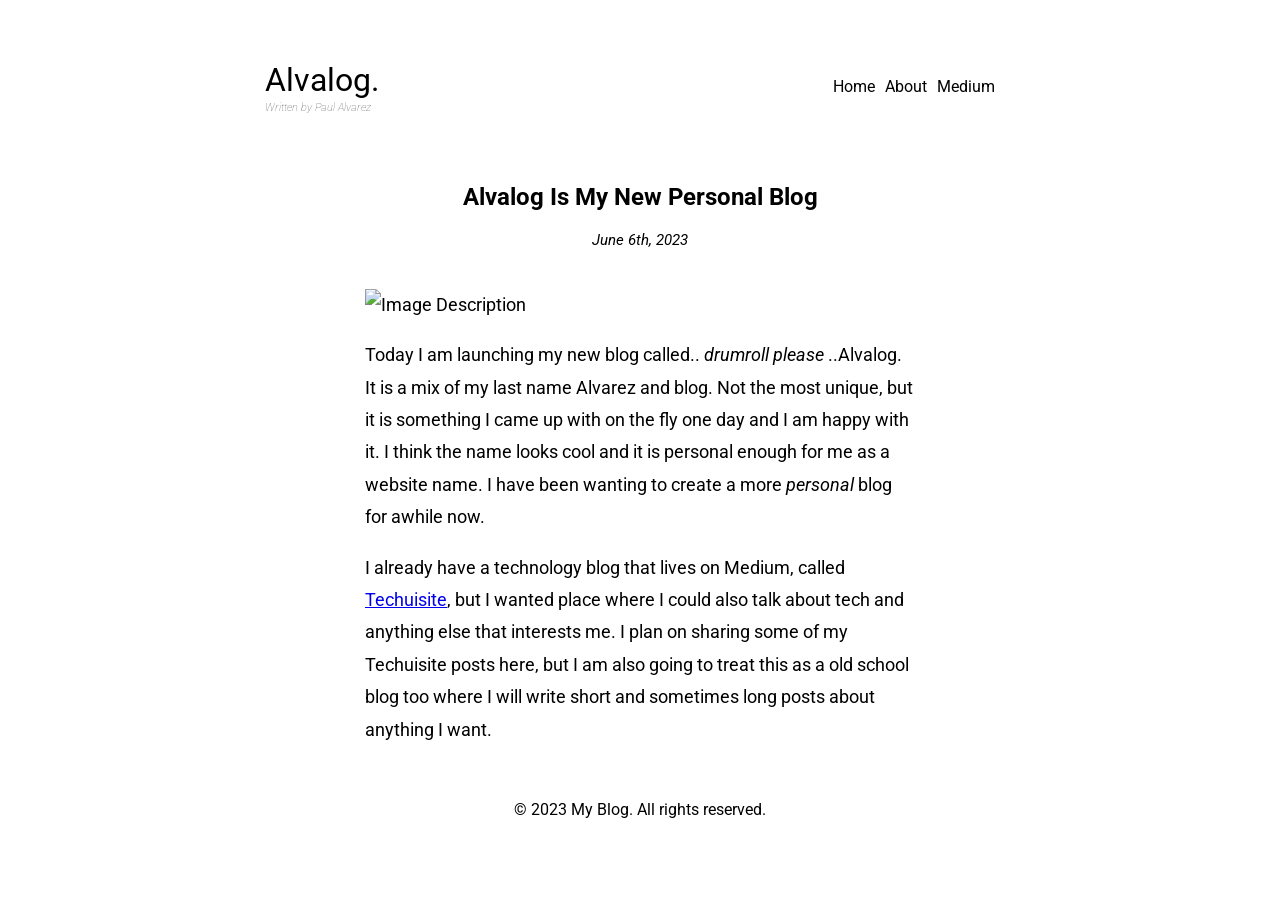
==== index.html @ 6f28a70d "Add files via upload" ====
<!DOCTYPE html>
<html>
<head>
  <title>My Blog</title>
  <link rel="stylesheet" type="text/css" href="styles.css">
</head>
<body>
  <div class="container">
    <header>
      <h1 id="blog-title"><button id="dark-mode-toggle">Alvalog.</h1></button>
      <h2 id="blog-subtitle">Written by Paul Alvarez</h2>
      <input type="checkbox" id="dark-mode-switch">
    </header>
    <nav>
      <ul>
        <li><a href="index.html">Home</a></li>
        <li><a href="about.html">About</a></li>
        <li><a href="https://medium.com/@pauljalvarez" target="_blank">Medium</a></li>
      </ul>
    </nav>
  </div>
  <div class="contentheader">
    <main>
      <article>
        <h2>Alvalog Is My New Personal Blog</h2><p>
        <h3>June 6th, 2023</h3></p>
      </div>
        <div class="content">
        <p>
          <img src="/Users/paulalvarez/Library/CloudStorage/OneDrive-Personal/Documents/Code/Alvalog/Images/MacBookPro-Alvalog.png" alt="Image Description">
        </p>
          <p>
          Today I am launching my new blog called.. <i>drumroll please</i> ..Alvalog. It is a mix of my last name Alvarez and blog. Not the most unique, but it is something I came up with on the fly
          one day and I am happy with it. I think the name looks cool and it is personal enough for me as a website name. I have been wanting to create a more <i>personal</i> blog for awhile now. 
        </p>
        <p>
          I already have a technology blog that lives on Medium, called <a href="https://medium.com/@pauljalvarez" target="_blank">Techuisite</a>, but I wanted place where I could also talk about tech and anything else 
          that interests me. I plan on sharing some of my Techuisite posts here, but I am also going to treat this as a old school blog too where I will write short and sometimes long posts about anything I want. 
        </p>
      </article>
    </div>
    </main>
    <footer>
      <p>&copy; 2023 My Blog. All rights reserved.</p>
    </footer>
    <script>
       // Check if the user's browser preference is dark mode
    if (window.matchMedia && window.matchMedia('(prefers-color-scheme: dark)').matches) {
      // Apply dark mode styles
      document.documentElement.setAttribute('data-theme', 'dark');
    };
      
      // Get a reference to the dark mode switch element
      var darkModeSwitch = document.getElementById('dark-mode-switch');

      // Get a reference to the dark mode toggle button
      var darkModeToggle = document.getElementById('dark-mode-toggle');

      // Add a click event listener to the dark mode toggle button
      darkModeToggle.addEventListener('click', function() {
      // Toggle the checked state of the dark mode switch
      darkModeSwitch.checked = !darkModeSwitch.checked;

      // If the switch is checked (dark mode enabled)
      if (darkModeSwitch.checked) {
      document.body.classList.add('dark-mode'); // Apply dark mode styles
      } else {
      document.body.classList.remove('dark-mode'); // Remove dark mode styles
      }
      });
    </script>
  </div>
</body>
</html>
---- styles.css ----
@import url('https://fonts.googleapis.com/css2?family=Roboto:wght@400;700&display=swap');

body {
    margin: 0;
    padding: 0;
    font-family: 'Roboto', sans-serif;
    background-color: white;
    color: black;
  }

  button#dark-mode-toggle {
    background: none;
    border: none;
    padding: 0;
    font-family: inherit;
    font-size: inherit;
    color: inherit;
    cursor: pointer;
  }

  #dark-mode-switch {
    position: absolute;
    top: -9999px;
    left: -9999px;
  }

  .dark-mode {
    background-color: rgb(0, 0, 0);
    color: rgb(255, 255, 255);
  }
  
  .container {
    display: flex;
    max-width: 750px;
    margin: 0 auto;
    padding: 0 40px;
    justify-content: space-between;
    align-items:center;
  }

  .contentheader {
    max-width: 550px;
    margin: 0 auto;
    padding: 0 40px;
    text-align: center;
  }

  .content {
    max-width: 550px;
    margin: 0 auto;
    padding: 0 40px;
    text-align: left;
    line-height: 1.8;
    font-size: 18px;
  }

  img {
    max-width: 550px;
    background-color: transparent;
  }

  .list {
    max-width: 250px;
    margin: 0 auto;
    padding: 0 40px;
    text-align: left;
    line-height: 1.0;
    font-size: 18px;
    color: inherit;
  }

  h3 {
    font-style: italic;
    font-weight: normal;
    font-size: 15px;
  }
  
  header {
    display: block;
    text-align: left;
    margin: 40px 0;
  }
  
  #blog-title {
    display: block;
  }

  #blog-subtitle {
    font-size: 10px;
    color: #666;
    margin-top: -20px;
    font-style: italic;
    font-weight: lighter;
    font-size: 11px;
  }

  nav {
    margin-right: 10px;
    margin-top: 10px;
  }
  
  nav ul {
    list-style: none;
    margin: 0;
    padding: 0;
    justify-content: right;
    display: flex;
  }
  
  nav ul li {
    display: inline-block;
    margin-right: 10px;
  }
  
  nav ul li a {
    text-decoration: none;
    color: inherit;
  }
  
  main {
    margin-bottom: 40px;
  }
  
  article {
    margin-bottom: 20px;
  }
  
  footer {
    text-align: center;
    padding: 20px 0;
  }
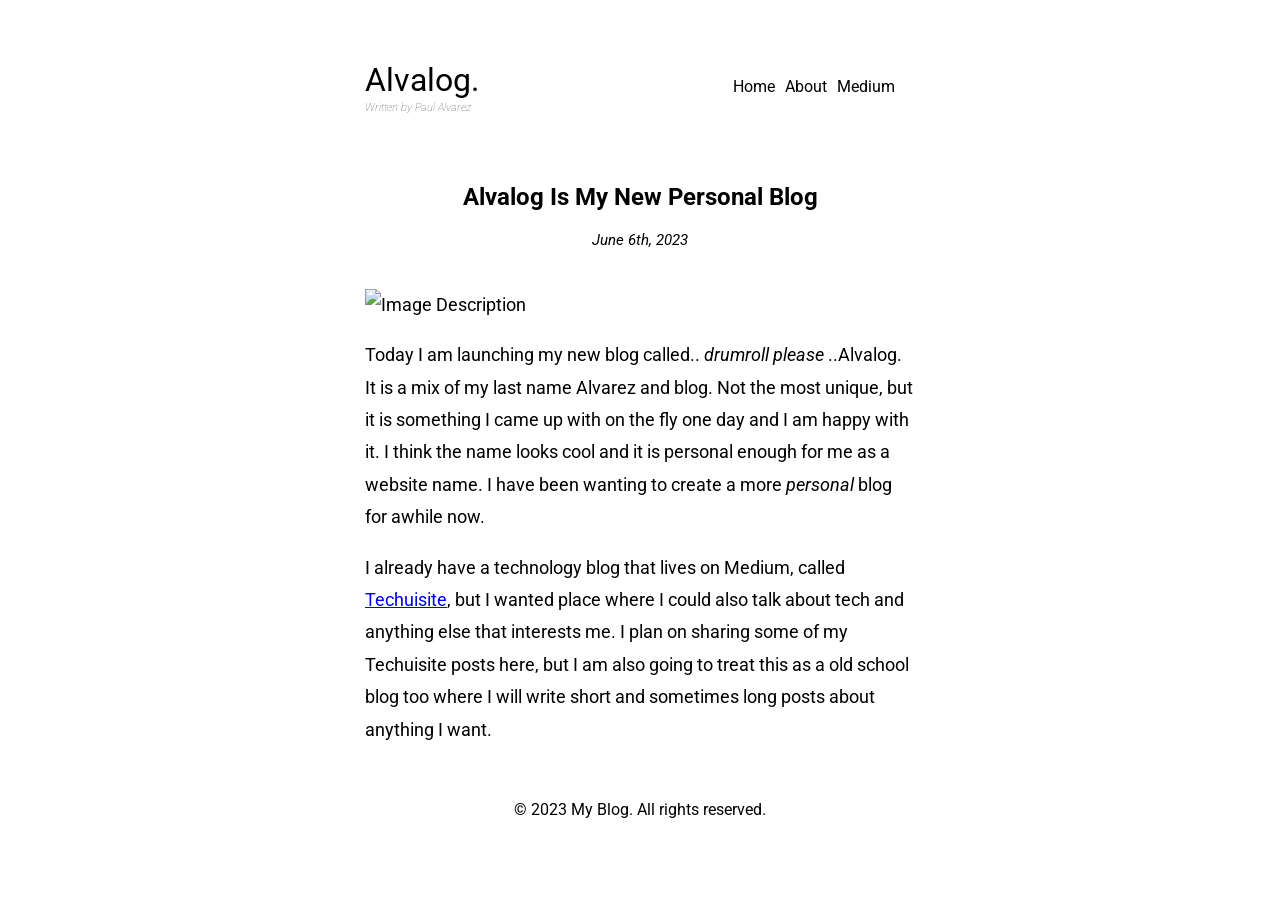
==== commit b82d2b7a: "changed header for article" ====
--- a/index.html
+++ b/index.html
@@ -1,7 +1,7 @@
 <!DOCTYPE html>
 <html>
 <head>
-  <title>My Blog</title>
+  <title>Alvalog.</title>
   <link rel="stylesheet" type="text/css" href="styles.css">
 </head>
 <body>
@@ -22,12 +22,12 @@
   <div class="contentheader">
     <main>
       <article>
-        <h2>Alvalog Is My New Personal Blog</h2><p>
+        <h1>Alvalog Is My New Personal Blog</h1><p>
         <h3>June 6th, 2023</h3></p>
       </div>
         <div class="content">
         <p>
-          <img src="/Users/paulalvarez/Library/CloudStorage/OneDrive-Personal/Documents/Code/Alvalog/Images/MacBookPro-Alvalog.png" alt="Image Description">
+          <img src="https://s3.us-west-1.amazonaws.com/alvalog.org/Images/MacBookPro-Alvalog.png" alt="Image Description">
         </p>
           <p>
           Today I am launching my new blog called.. <i>drumroll please</i> ..Alvalog. It is a mix of my last name Alvarez and blog. Not the most unique, but it is something I came up with on the fly
@@ -43,32 +43,7 @@
     <footer>
       <p>&copy; 2023 My Blog. All rights reserved.</p>
     </footer>
-    <script>
-       // Check if the user's browser preference is dark mode
-    if (window.matchMedia && window.matchMedia('(prefers-color-scheme: dark)').matches) {
-      // Apply dark mode styles
-      document.documentElement.setAttribute('data-theme', 'dark');
-    };
-      
-      // Get a reference to the dark mode switch element
-      var darkModeSwitch = document.getElementById('dark-mode-switch');
-
-      // Get a reference to the dark mode toggle button
-      var darkModeToggle = document.getElementById('dark-mode-toggle');
-
-      // Add a click event listener to the dark mode toggle button
-      darkModeToggle.addEventListener('click', function() {
-      // Toggle the checked state of the dark mode switch
-      darkModeSwitch.checked = !darkModeSwitch.checked;
-
-      // If the switch is checked (dark mode enabled)
-      if (darkModeSwitch.checked) {
-      document.body.classList.add('dark-mode'); // Apply dark mode styles
-      } else {
-      document.body.classList.remove('dark-mode'); // Remove dark mode styles
-      }
-      });
-    </script>
+      <script src="script.js"></script>
   </div>
 </body>
 </html>
--- a/styles.css
+++ b/styles.css
@@ -32,7 +32,7 @@
   
   .container {
     display: flex;
-    max-width: 750px;
+    max-width: 550px;
     margin: 0 auto;
     padding: 0 40px;
     justify-content: space-between;
@@ -61,7 +61,7 @@
   }
 
   .list {
-    max-width: 250px;
+    max-width: 300px;
     margin: 0 auto;
     padding: 0 40px;
     text-align: left;
@@ -69,6 +69,24 @@
     font-size: 18px;
     color: inherit;
   }
+
+  .spacer {
+    padding-top: 20px;
+    padding-bottom: 20px;
+    text-align: center;
+    line-height: 0;
+  }
+  
+  .spacer::before,
+  .spacer::after {
+    content: "\00B7 ";
+    font-size: 24px;
+  }
+  
+  .spacer::after {
+    content: "\00B7 \00B7";
+  }
+  
 
   h3 {
     font-style: italic;
@@ -84,6 +102,12 @@
   
   #blog-title {
     display: block;
+  }
+
+  .blog-title {
+    font-size: 28px;
+    margin-top: 20px;
+    text-align: center;
   }
 
   #blog-subtitle {
@@ -125,8 +149,24 @@
   article {
     margin-bottom: 20px;
   }
+
+  ul {
+    list-style-type: disc;
+    color: inherit;
+  }  
+
+  ul li a:hover {
+    color: gray;
+  }
+
+  ul li a {
+    text-decoration: none;
+    color: inherit;
+  }
+
   
   footer {
     text-align: center;
     padding: 20px 0;
-  }+  }
+  
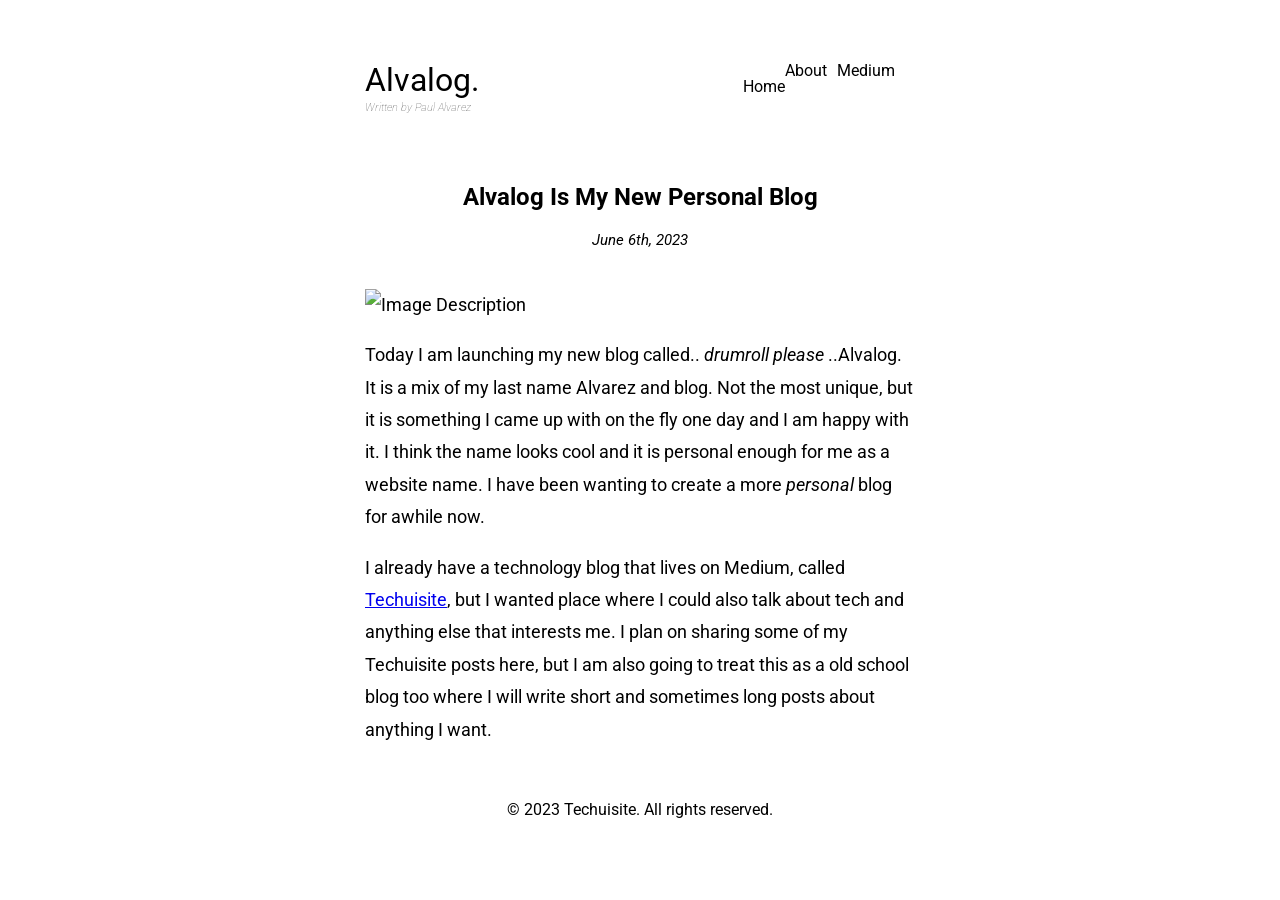
==== commit b9ed8c9f: "add responsive and navbar hamburger" ====
--- a/index.html
+++ b/index.html
@@ -11,12 +11,20 @@
       <h2 id="blog-subtitle">Written by Paul Alvarez</h2>
       <input type="checkbox" id="dark-mode-switch">
     </header>
-    <nav>
-      <ul>
-        <li><a href="index.html">Home</a></li>
-        <li><a href="about.html">About</a></li>
-        <li><a href="https://medium.com/@pauljalvarez" target="_blank">Medium</a></li>
+    <nav class = "navbar">
+      <ul class = "nav-menu">
+        <li class = "nav-item">
+          <a href="index.html" class = "nav-link">Home</a>
+        </li>
+        <li><a href="about.html" class = "nav-link">About</a>
+        </li>
+        <li><a href="https://medium.com/@pauljalvarez" target="_blank" class = "nav-link">Medium</a></li>
       </ul>
+      <div class = "hamburger">
+        <span class = "bar"></span>
+        <span class = "bar"></span>
+        <span class = "bar"></span>
+      </div>
     </nav>
   </div>
   <div class="contentheader">
@@ -27,7 +35,7 @@
       </div>
         <div class="content">
         <p>
-          <img src="https://s3.us-west-1.amazonaws.com/alvalog.org/Images/MacBookPro-Alvalog.png" alt="Image Description">
+          <img src="https://s3.us-west-1.amazonaws.com/alvalog.org/Images/MacBookPro-Alvalog.png" alt="Image Description" style="max-width:100%;height:auto;">
         </p>
           <p>
           Today I am launching my new blog called.. <i>drumroll please</i> ..Alvalog. It is a mix of my last name Alvarez and blog. Not the most unique, but it is something I came up with on the fly
@@ -39,9 +47,10 @@
         </p>
       </article>
     </div>
+    <meta name="viewport" content="width=device-width, initial-scale=1.0">
     </main>
     <footer>
-      <p>&copy; 2023 My Blog. All rights reserved.</p>
+      <p>&copy; 2023 Techuisite. All rights reserved.</p>
     </footer>
       <script src="script.js"></script>
   </div>
--- a/styles.css
+++ b/styles.css
@@ -119,6 +119,57 @@
     font-size: 11px;
   }
 
+  .hamburger{
+    display: none;
+    cursor: pointer;
+  }
+
+  .bar{
+    display: block;
+    width: 25px;
+    height: 3px;
+    margin: 5px auto;
+    -webkit-transition: all 0.3s ease-in-out;
+    transition: all 0.3s ease-in-out;
+    background-color: black;
+  }
+
+  @media(max-width:768px){
+    .hamburger{
+      display: block;
+    }
+    .hamburger.active .bar:nth-child(2){
+      opacity: 0;
+    }
+    .hamburger.active .bar:nth-child(1){
+      transform: translateY(8px) rotate(45deg);
+    }
+    .hamburger.active .bar:nth-child(3){
+      transform: translateY(-8px) rotate(-45deg);
+    }
+
+    .nav-menu{
+      position:fixed;
+      left: -100%;
+      top: 70px;
+      gap:0;
+      flex-direction: column;
+      background-color: transparent;
+      width: 100%;
+      text-align: center;
+      transition: 0.3s;
+    }
+  }
+
+  .nav-item{
+    margin: 16px 0;
+  }
+
+  .nav-menu.active{
+    left: 0;
+
+  }
+
   nav {
     margin-right: 10px;
     margin-top: 10px;
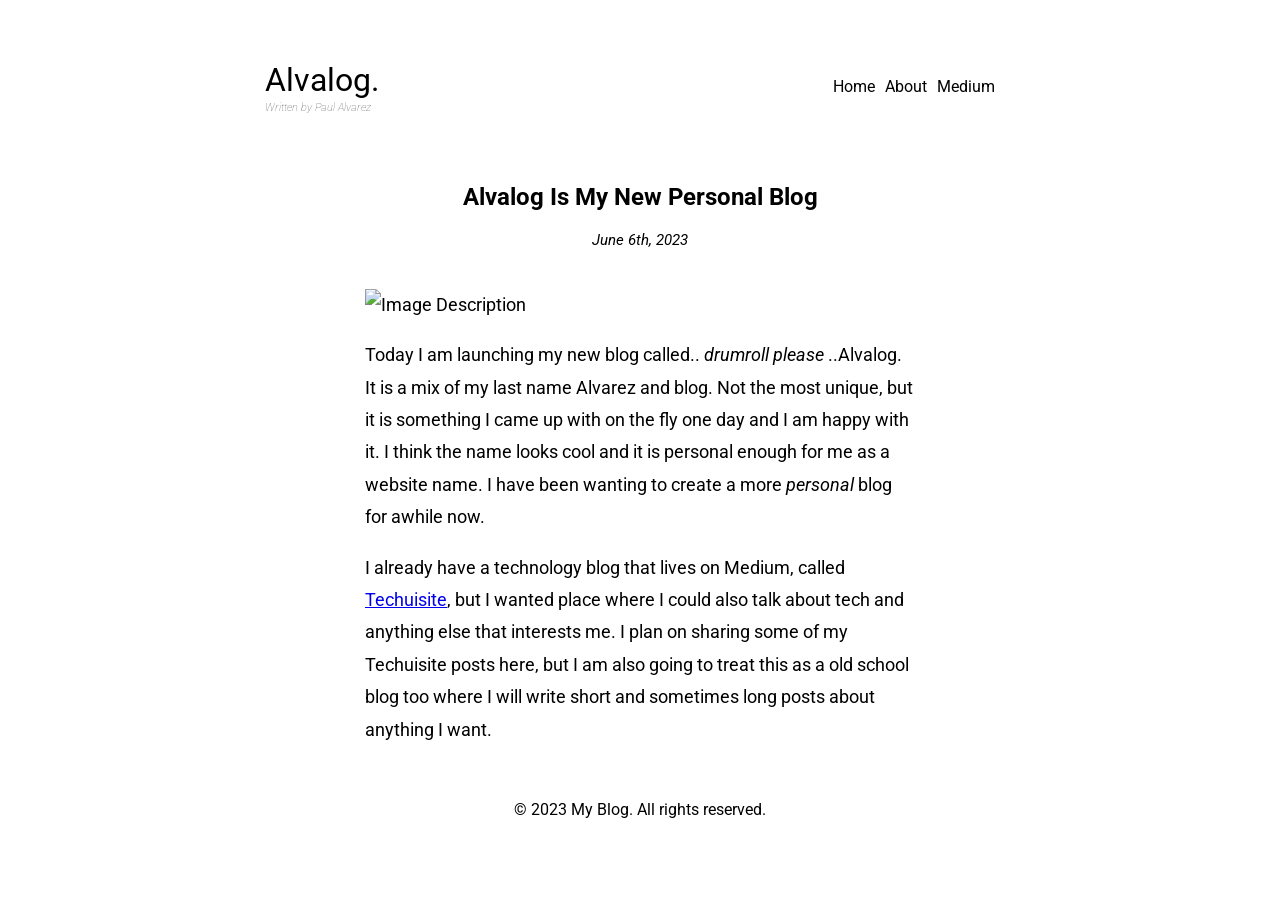
==== commit 6c9f9192: "changes" ====
--- a/index.html
+++ b/index.html
@@ -1,7 +1,7 @@
 <!DOCTYPE html>
 <html>
 <head>
-  <title>Alvalog.</title>
+  <title>My Blog</title>
   <link rel="stylesheet" type="text/css" href="styles.css">
 </head>
 <body>
@@ -11,31 +11,23 @@
       <h2 id="blog-subtitle">Written by Paul Alvarez</h2>
       <input type="checkbox" id="dark-mode-switch">
     </header>
-    <nav class = "navbar">
-      <ul class = "nav-menu">
-        <li class = "nav-item">
-          <a href="index.html" class = "nav-link">Home</a>
-        </li>
-        <li><a href="about.html" class = "nav-link">About</a>
-        </li>
-        <li><a href="https://medium.com/@pauljalvarez" target="_blank" class = "nav-link">Medium</a></li>
+    <nav>
+      <ul>
+        <li><a href="index.html">Home</a></li>
+        <li><a href="about.html">About</a></li>
+        <li><a href="https://medium.com/@pauljalvarez" target="_blank">Medium</a></li>
       </ul>
-      <div class = "hamburger">
-        <span class = "bar"></span>
-        <span class = "bar"></span>
-        <span class = "bar"></span>
-      </div>
     </nav>
   </div>
   <div class="contentheader">
     <main>
       <article>
-        <h1>Alvalog Is My New Personal Blog</h1><p>
+        <h2>Alvalog Is My New Personal Blog</h2><p>
         <h3>June 6th, 2023</h3></p>
       </div>
         <div class="content">
         <p>
-          <img src="https://s3.us-west-1.amazonaws.com/alvalog.org/Images/MacBookPro-Alvalog.png" alt="Image Description" style="max-width:100%;height:auto;">
+          <img src="/Users/paulalvarez/Library/CloudStorage/OneDrive-Personal/Documents/Code/Alvalog/Images/MacBookPro-Alvalog.png" alt="Image Description">
         </p>
           <p>
           Today I am launching my new blog called.. <i>drumroll please</i> ..Alvalog. It is a mix of my last name Alvarez and blog. Not the most unique, but it is something I came up with on the fly
@@ -47,12 +39,36 @@
         </p>
       </article>
     </div>
-    <meta name="viewport" content="width=device-width, initial-scale=1.0">
     </main>
     <footer>
-      <p>&copy; 2023 Techuisite. All rights reserved.</p>
+      <p>&copy; 2023 My Blog. All rights reserved.</p>
     </footer>
-      <script src="script.js"></script>
+    <script>
+       // Check if the user's browser preference is dark mode
+    if (window.matchMedia && window.matchMedia('(prefers-color-scheme: dark)').matches) {
+      // Apply dark mode styles
+      document.documentElement.setAttribute('data-theme', 'dark');
+    };
+      
+      // Get a reference to the dark mode switch element
+      var darkModeSwitch = document.getElementById('dark-mode-switch');
+
+      // Get a reference to the dark mode toggle button
+      var darkModeToggle = document.getElementById('dark-mode-toggle');
+
+      // Add a click event listener to the dark mode toggle button
+      darkModeToggle.addEventListener('click', function() {
+      // Toggle the checked state of the dark mode switch
+      darkModeSwitch.checked = !darkModeSwitch.checked;
+
+      // If the switch is checked (dark mode enabled)
+      if (darkModeSwitch.checked) {
+      document.body.classList.add('dark-mode'); // Apply dark mode styles
+      } else {
+      document.body.classList.remove('dark-mode'); // Remove dark mode styles
+      }
+      });
+    </script>
   </div>
 </body>
 </html>
--- a/styles.css
+++ b/styles.css
@@ -32,7 +32,7 @@
   
   .container {
     display: flex;
-    max-width: 550px;
+    max-width: 750px;
     margin: 0 auto;
     padding: 0 40px;
     justify-content: space-between;
@@ -61,7 +61,7 @@
   }
 
   .list {
-    max-width: 300px;
+    max-width: 250px;
     margin: 0 auto;
     padding: 0 40px;
     text-align: left;
@@ -69,24 +69,6 @@
     font-size: 18px;
     color: inherit;
   }
-
-  .spacer {
-    padding-top: 20px;
-    padding-bottom: 20px;
-    text-align: center;
-    line-height: 0;
-  }
-  
-  .spacer::before,
-  .spacer::after {
-    content: "\00B7 ";
-    font-size: 24px;
-  }
-  
-  .spacer::after {
-    content: "\00B7 \00B7";
-  }
-  
 
   h3 {
     font-style: italic;
@@ -104,12 +86,6 @@
     display: block;
   }
 
-  .blog-title {
-    font-size: 28px;
-    margin-top: 20px;
-    text-align: center;
-  }
-
   #blog-subtitle {
     font-size: 10px;
     color: #666;
@@ -117,57 +93,6 @@
     font-style: italic;
     font-weight: lighter;
     font-size: 11px;
-  }
-
-  .hamburger{
-    display: none;
-    cursor: pointer;
-  }
-
-  .bar{
-    display: block;
-    width: 25px;
-    height: 3px;
-    margin: 5px auto;
-    -webkit-transition: all 0.3s ease-in-out;
-    transition: all 0.3s ease-in-out;
-    background-color: black;
-  }
-
-  @media(max-width:768px){
-    .hamburger{
-      display: block;
-    }
-    .hamburger.active .bar:nth-child(2){
-      opacity: 0;
-    }
-    .hamburger.active .bar:nth-child(1){
-      transform: translateY(8px) rotate(45deg);
-    }
-    .hamburger.active .bar:nth-child(3){
-      transform: translateY(-8px) rotate(-45deg);
-    }
-
-    .nav-menu{
-      position:fixed;
-      left: -100%;
-      top: 70px;
-      gap:0;
-      flex-direction: column;
-      background-color: transparent;
-      width: 100%;
-      text-align: center;
-      transition: 0.3s;
-    }
-  }
-
-  .nav-item{
-    margin: 16px 0;
-  }
-
-  .nav-menu.active{
-    left: 0;
-
   }
 
   nav {
@@ -200,24 +125,8 @@
   article {
     margin-bottom: 20px;
   }
-
-  ul {
-    list-style-type: disc;
-    color: inherit;
-  }  
-
-  ul li a:hover {
-    color: gray;
-  }
-
-  ul li a {
-    text-decoration: none;
-    color: inherit;
-  }
-
   
   footer {
     text-align: center;
     padding: 20px 0;
-  }
-  +  }
